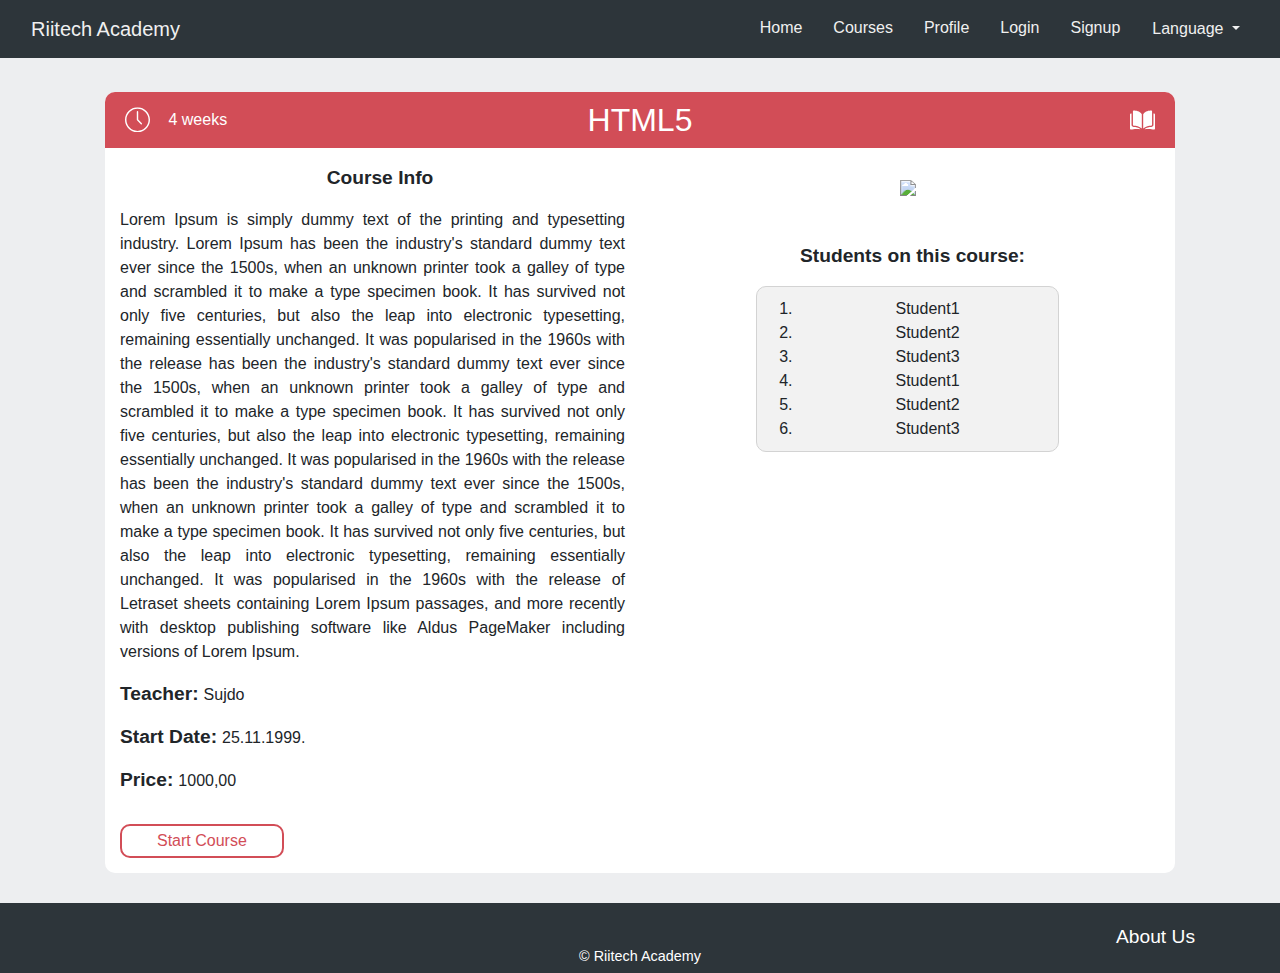
==== course.html @ ed4975ee "Finished single course page" ====
<!DOCTYPE html>
<html lang="en">

<head>
    <meta charset="UTF-8">
    <meta name="viewport" content="width=device-width, initial-scale=1.0">
    <meta http-equiv="X-UA-Compatible" content="ie=edge">
    <link rel="stylesheet" href="css/bootstrap.min.css">
    <link rel="stylesheet" href="css/main.css">
    <title>Riitech Academy </title>
</head>

<body>
    <div id="main-container">

        <header id="header">

            <nav class="navbar navbar-expand-lg fixed-top navigation" id="nav-main">
                <div class="container">
                    <a class="navbar-brand" href="#">Riitech Academy</a>
                    <button class="navbar-toggler collapsed float-right" type="button" data-toggle="collapse" data-target="#navbarToggler" aria-controls="navbarToggler"
                        aria-expanded="false" aria-label="Toggle navigation">
                        <span class="hamburger-menu"></span>
                        <span class="hamburger-menu"></span>
                        <span class="hamburger-menu"></span>
                    </button>
                    <div class="collapse navbar-collapse" id="navbarToggler">
                        <ul class="navbar-nav ml-auto">
                            <li class="nav-item">
                                <a class="nav-link" href="#">Home
                                    <span class="sr-only">(current)</span>
                                </a>
                            </li>
                            <li class="nav-item">
                                <a class="nav-link" href="#">Courses</a>
                            </li>
                            <li class="nav-item">
                                <a class="nav-link" href="#">Profile</a>
                            </li>
                            <hr class="nav-divider" />
                            <li class="nav-item">
                                <a class="nav-link nav-button" href="#">Login</a>
                            </li>
                            <li class="nav-item">
                                <a class="nav-link nav-button" href="#">Signup</a>
                            </li>
                            <hr class="nav-divider" />
                            <li class="nav-item">
                                <div class="dropdown text-center">
                                    <a class="dropdown-toggle nav-link btn" id="dropdownMenuButton" data-toggle="dropdown" aria-haspopup="true" aria-expanded="false">
                                        Language
                                    </a>
                                    <div class="dropdown-menu dropdown-language text-center" aria-labelledby="dropdownMenuButton">
                                        <a class="dropdown-item language language-sr" href="#">Srpski</a>
                                        <a class="dropdown-item language language-en" href="#">English</a>
                                    </div>
                                </div>
                            </li>
                        </ul>
                    </div>
                </div>
            </nav>

        </header>




        <main id="body" class="container">
            <section class="courses">
                <div class="container text-center">
                    <h1 class="text-center pb-3">Courses</h1>

                    <div class="course course-type-html">
                        <div class="course-card">
                            <header class="course-header container-fluid">
                                <div class="time-container">
                                    <img class="time mr-1" src="img/clock.svg" alt="">
                                    <span class="align-middle">4 weeks</span>
                                </div>
                                <h2 class="text-center m-0 py-1 d-none d-sm-none d-md-block">HTML5</h2>
                                <img class="book" src="img/book.svg" alt="">
                            </header>

                            <h2 class="text-center m-0 py-1 d-md-none">HTML5</h2>
                            <div class="row course-card-body">
                                <div class="col-lg-6 course-logo">
                                    <img src="img/html5.svg" class="py-3" />

                                    <div class="studentList">
                                        <span>Students on this course:</span>
                                        <div class="course-student-list-info">
                                            <ol>
                                                <li>Student1</li>
                                                <li>Student2</li>
                                                <li>Student3</li>
                                                <li>Student1</li>
                                                <li>Student2</li>
                                                <li>Student3</li>
                                    
                                            </ol>
                                        </div>
                                    </div>
                                </div>
                                <div class="col-lg-6 course-description">
                                    <span>Course Info</span>
                                    <p class="text-justify paddingParagraph">Lorem Ipsum is simply dummy text of the printing and typesetting industry. Lorem Ipsum
                                        has been the industry's standard dummy text ever since the 1500s, when an unknown
                                        printer took a galley of type and scrambled it to make a type specimen book. It has
                                        survived not only five centuries, but also the leap into electronic typesetting,
                                        remaining essentially unchanged. It was popularised in the 1960s with the release
                                        has been the industry's standard dummy text ever since the 1500s, when an unknown
                                        printer took a galley of type and scrambled it to make a type specimen book. It has
                                        survived not only five centuries, but also the leap into electronic typesetting,
                                        remaining essentially unchanged. It was popularised in the 1960s with the release
                                        has been the industry's standard dummy text ever since the 1500s, when an unknown
                                        printer took a galley of type and scrambled it to make a type specimen book. It has
                                        survived not only five centuries, but also the leap into electronic typesetting,
                                        remaining essentially unchanged. It was popularised in the 1960s with the release
                                        of Letraset sheets containing Lorem Ipsum passages, and more recently with desktop
                                        publishing software like Aldus PageMaker including versions of Lorem Ipsum.</p>
                                    <div class="row courseTeacherText">
                                        <span>Teacher:</span>
                                        <p class="marginParagraphCancel">Sujdo</p>
                                    </div>
                                    <div class="row courseTeacherText">
                                        <span>Start Date:</span>
                                        <p class="marginParagraphCancel">25.11.1999.</p>
                                    </div>
                                    <div class="row courseTeacherText">
                                            <span>Price:</span>
                                            <p class="marginParagraphCancel">1000,00</p>
                                        </div>
                                </div>
                            </div>
                            <footer class="single-course-footer">
                                <a href="#" class="btn-details">Start Course</a>

                            </footer>
                        </div>
                    </div>


                </div>
            </section>
        </main>
        <footer id="footer">
            <div class="container">
                <div class="row">
                    <div class="col-6">
                        <ul class="social-networks">
                            <li>
                                <a href="#" class="social-link">
                                    <i class="fa fa-facebook-official" aria-hidden="true"></i>
                                </a>
                            </li>
                            <li>
                                <a href="#" class="social-link">
                                    <i class="fa fa-youtube-play" aria-hidden="true"></i>
                                </a>
                            </li>
                            <li>
                                <a href="#" class="social-link">
                                    <i class="fa fa-instagram" aria-hidden="true"></i>
                                </a>
                            </li>
                        </ul>
                    </div>
                    <div class="col-6 text-right align-self-center">
                        <a href="#" class="about-link">About Us</a>
                    </div>
                </div>
                <p class="text-center copyright m-0">&copy; Riitech Academy</p>
            </div>
        </footer>
    </div>


    <script src="https://code.jquery.com/jquery-3.2.1.slim.min.js" integrity="sha384-KJ3o2DKtIkvYIK3UENzmM7KCkRr/rE9/Qpg6aAZGJwFDMVNA/GpGFF93hXpG5KkN"
        crossorigin="anonymous"></script>
    <script src="https://cdnjs.cloudflare.com/ajax/libs/popper.js/1.12.3/umd/popper.min.js" integrity="sha384-vFJXuSJphROIrBnz7yo7oB41mKfc8JzQZiCq4NCceLEaO4IHwicKwpJf9c9IpFgh"
        crossorigin="anonymous"></script>
    <script src="https://use.fontawesome.com/7ef7f39f18.js"></script>
    <script src="js/bootstrap.min.js"></script>
</body>

</html>
---- css/main.css ----
#nav-main a:focus {
  outline: none !important; }

html,
body {
  margin: 0;
  padding: 0;
  height: 100%;
  background-color: #EDEEF0; }

#main-container {
  min-height: 100%;
  position: relative; }

#body {
  padding: 20px;
  padding-bottom: 70px;
  /* Height of the footer */ }

#footer {
  position: absolute;
  bottom: 0;
  width: 100%;
  height: 70px;
  /* Height of the footer */
  background: #6cf; }

@media (min-width: 1200px) {
  #nav-main > .container {
    max-width: 1350px; } }

.course {
  background-color: #fff;
  border-radius: 10px;
  margin-bottom: 30px;
  overflow: hidden;
  transition: box-shadow .4s; }

.course-card {
  padding-bottom: 15px; }

.course:hover {
  box-shadow: 0px 3px 12px 0px rgba(0, 0, 0, 0.55); }

.course-header {
  height: 56px;
  position: relative;
  margin-bottom: 16px;
  align-items: center;
  padding: 5px 20px;
  color: #fff; }
  .course-header .time, .course-header .book {
    width: 25px; }

.course-card-body {
  padding: 0 15px; }

.course-type-html .course-header {
  background: #D24D57; }
.course-type-html .btn-details {
  color: #D24D57 !important; }
.course-type-html .tags {
  color: #D24D57 !important; }
.course-type-html .btn-details {
  border-color: #D24D57; }

.course-type-css .course-header {
  background: #2196F3; }
.course-type-css .btn-details {
  color: #2196F3 !important; }
.course-type-css .tags {
  color: #2196F3 !important; }
.course-type-css .btn-details {
  border-color: #2196F3; }

.course-type-js .course-header {
  background: #F9A825; }
.course-type-js .btn-details {
  color: #F9A825 !important; }
.course-type-js .tags {
  color: #F9A825 !important; }
.course-type-js .btn-details {
  border-color: #F9A825; }

.time-container {
  position: absolute;
  left: 20px;
  top: 50%;
  transform: translateY(-50%); }

.book {
  position: absolute;
  right: 20px;
  top: 50%;
  transform: translateY(-50%); }

.course-logo img {
  width: 200px; }

.course-footer {
  width: 100%;
  display: flex;
  justify-content: space-between;
  padding: 0 15px; }

@media (min-width: 992px) {
  .course:nth-child(even) .course-card-body,
  .course:nth-child(odd) .course-footer {
    flex-direction: row-reverse; } }

.tag {
  vertical-align: middle; }
  .tag:not(:last-child) {
    margin-right: 20px; }

@media (max-width: 767px) {
  .course-footer {
    flex-direction: column; }

  .btn-details {
    align-self: center;
    width: 120px;
    margin-bottom: 15px; } }
#footer {
  display: flex;
  align-items: center;
  background-color: #2D353A;
  color: white; }

.social-networks {
  display: flex;
  list-style: none;
  margin: 0;
  padding: 0; }

.social-link {
  font-size: 1.5em;
  margin-right: 15px;
  color: #fff; }

.about-link {
  font-size: 0.9em;
  color: #fff !important;
  text-decoration: none !important; }

.copyright {
  position: absolute;
  bottom: 0;
  left: 50%;
  transform: translateX(-50%);
  font-size: 0.7em;
  padding-bottom: 5px; }

@media (min-width: 768px) {
  .social-link {
    font-size: 1.8em; }

  .about-link {
    font-size: 1.2em; }

  .copyright {
    font-size: 0.9em; } }
.calendar {
  width: 90%; }
  @media (max-width: 992px) {
    .calendar {
      width: 70%; } }
  @media (max-width: 414px) {
    .calendar {
      width: 90%; } }

.profileImage {
  width: 70%; }
  @media (max-width: 992px) {
    .profileImage {
      width: 50%; } }
  @media (max-width: 414px) {
    .profileImage {
      width: 70%; } }

.profileBackground {
  background-color: #EDEEF0; }

.margin-remove {
  margin-left: 15px;
  margin-right: 15px; }

.profile-info-centar {
  margin-left: 15px;
  margin-right: 15px;
  display: flex;
  justify-content: center; }

.progressWidth {
  width: 95%;
  margin: 0 auto; }

.courseContent {
  width: 100%;
  padding-bottom: 20px;
  margin-top: 20px; }

.courseContent span {
  font-weight: bold;
  font-size: 1.2em; }

.courseTitle {
  margin-bottom: 0px;
  padding: 5px 5px; }

.profileCourseBtn {
  border: 1px solid #8a8a8a;
  width: 120px;
  background-color: #f4f4f4;
  color: #333232;
  margin-right: 15px; }

.profileCourseBtn:hover {
  background-color: #9b9999;
  color: white; }

.cardMarginTop {
  margin-top: 35px; }

.text-profile {
  margin-bottom: 35px;
  padding-top: 15px;
  display: flex;
  flex-direction: column;
  justify-content: center;
  align-items: center; }

.text-profile button {
  width: 100px;
  margin: 10px; }

.profile-header {
  padding-top: 25px; }

span {
  padding-left: 10px;
  display: inline-block; }

.student-list-info {
  border: 1px solid lightgray;
  height: 150px;
  border-radius: 10px;
  background-color: #f2f2f2;
  padding-top: 10px;
  padding-bottom: 10px;
  margin-top: 15px;
  overflow-y: scroll; }

.course-list-info {
  border: 1px solid lightgray;
  height: 150px;
  border-radius: 10px;
  background-color: #f2f2f2;
  padding-top: 10px;
  padding-bottom: 10px;
  margin-top: 15px; }

.border-courses {
  background-color: white; }

.course:hover {
  box-shadow: 0px 3px 12px 0px #EDEEF0; }

@media (max-width: 992px) {
  .content-reverse {
    display: flex;
    flex-direction: column-reverse; }

  .content-reverse h1 {
    padding-top: 25px; } }
.profileBody {
  margin-top: 56px;
  padding-top: 30px; }

.course-description span {
  font-weight: bold;
  font-size: 1.2em;
  padding-left: 15px; }

.paddingParagraph {
  padding-top: 15px; }

.marginParagraphCancel {
  align-self: center;
  padding-top: 3px;
  padding-left: 5px; }

.studentList {
  width: 60%;
  margin: 0 auto;
  padding-top: 30px; }

.studentList span {
  font-weight: bold;
  font-size: 1.2em; }

.single-course-footer {
  width: 100%;
  display: flex;
  justify-content: space-between;
  padding: 15px 15px 0px 15px; }

.course-student-list-info {
  border: 1px solid lightgray;
  border-radius: 10px;
  background-color: #f2f2f2;
  padding-top: 10px;
  padding-bottom: 10px;
  margin-top: 15px; }

.course-student-list-info ol {
  margin-bottom: 0px; }

.nav-link {
  text-align: center; }

@media (min-width: 992px) {
  #nav-main li:not(:last-child) {
    margin-right: 15px; } }

#nav-main .dropdown-menu {
  min-width: auto; }

@media (max-width: 991px) {
  .dropdown-language {
    background-color: transparent;
    border: none; }
    .dropdown-language.show {
      display: flex;
      justify-content: center; } }
.language, .language-en, .language-sr {
  background-repeat: no-repeat;
  background-size: 16px;
  background-position: 5px 50%;
  padding-left: 28px;
  width: auto; }

.language-en {
  background-image: url("../img/uk.svg"); }

.language-sr {
  background-image: url("../img/serbia.svg"); }

.nav-divider {
  width: 100%; }

.dropdown {
  color: #F0F0F0; }

.navigation {
  background-color: #2D353A; }
  .navigation .nav-link, .navigation .navbar-brand, .navigation .dropdown-item {
    color: #F0F0F0; }
  @media (min-width: 992px) {
    .navigation .language, .navigation .language-en, .navigation .language-sr {
      color: #2D353A; } }

#header .carousel {
  margin-top: 56px;
  height: 200px; }
  @media (min-width: 360px) {
    #header .carousel {
      height: 300px; } }
  @media (min-width: 120px) {
    #header .carousel {
      height: 400px; } }
#header .carousel-inner {
  height: 100%; }
#header .carousel-item {
  height: 100%;
  background-size: cover;
  background-position: center; }
  #header .carousel-item:nth-child(1) {
    background-image: url("https://www.planwallpaper.com/static/images/4-Nature-Wallpapers-2014-1_cDEviqY.jpg"); }
  #header .carousel-item:nth-child(2) {
    background-image: url("https://wallpaperscraft.com/image/yosemite_national_park_lake_rocks_mountains_autumn_nature_96336_3840x1200.jpg"); }
  #header .carousel-item:nth-child(3) {
    background-image: url("https://static.pexels.com/photos/259526/pexels-photo-259526.jpeg"); }

.hamburger-menu {
  transition: all .2s;
  width: 30px;
  height: 3px;
  border-radius: 10px;
  background-color: #fff;
  display: block; }
  .hamburger-menu:not(:first-child) {
    margin-top: 5px; }
  .hamburger-menu:first-child {
    transform: translateX(4.4px) rotate(45deg);
    transform-origin: 10% 10%; }
  .hamburger-menu:nth-child(2) {
    opacity: 0; }
  .hamburger-menu:nth-child(3) {
    transform: translateX(4.4px) rotate(-45deg);
    transform-origin: 10% 90%; }

#nav-main button.navbar-toggler {
  border-color: #fff;
  height: 40px;
  outline: none !important; }
#nav-main .navbar-toggler.collapsed {
  border-color: #e4e4e4; }
  #nav-main .navbar-toggler.collapsed .hamburger-menu {
    background-color: #e4e4e4; }
    #nav-main .navbar-toggler.collapsed .hamburger-menu:first-child {
      transform: translateX(0) rotate(0); }
    #nav-main .navbar-toggler.collapsed .hamburger-menu:nth-child(2) {
      opacity: 1; }
    #nav-main .navbar-toggler.collapsed .hamburger-menu:nth-child(3) {
      transform: translateX(0) rotate(0); }

.btn-details {
  border-width: 2px;
  border-style: solid;
  border-radius: 10px;
  padding: 3px 35px;
  text-decoration: none !important; }

/*# sourceMappingURL=main.css.map */
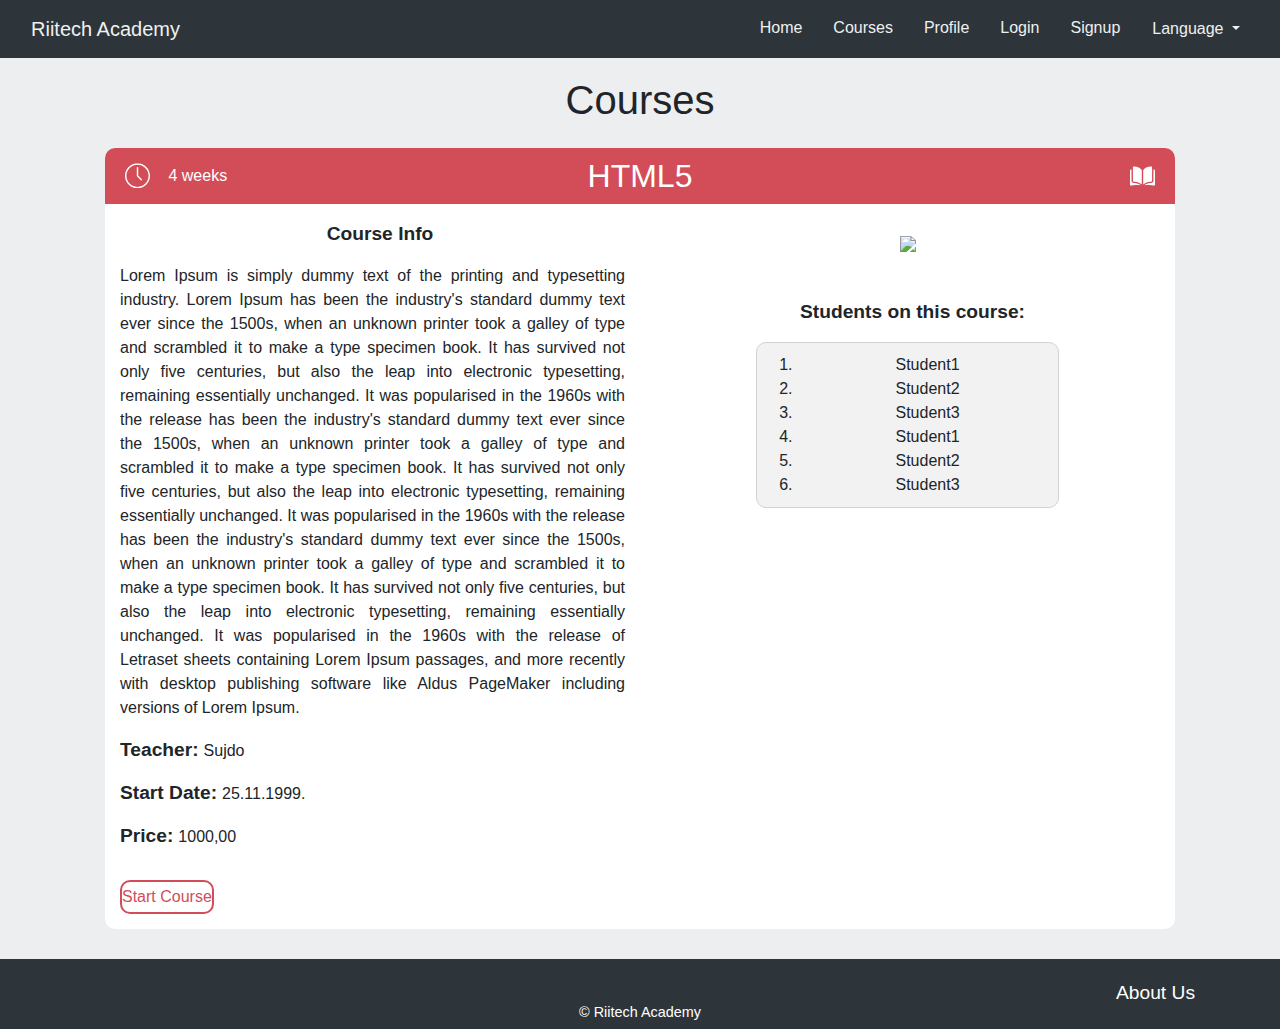
==== commit da8967e7: "ispravljene greske kod course stranice i skinut padding sa dugmeta" ====
--- a/course.html
+++ b/course.html
@@ -66,7 +66,7 @@
 
 
 
-        <main id="body" class="container">
+        <main id="body" class="profileBody container">
             <section class="courses">
                 <div class="container text-center">
                     <h1 class="text-center pb-3">Courses</h1>
--- a/css/main.css
+++ b/css/main.css
@@ -419,7 +419,7 @@
   border-width: 2px;
   border-style: solid;
   border-radius: 10px;
-  padding: 3px 35px;
+  padding: 3px 0px;
   text-decoration: none !important; }
 
 /*# sourceMappingURL=main.css.map */
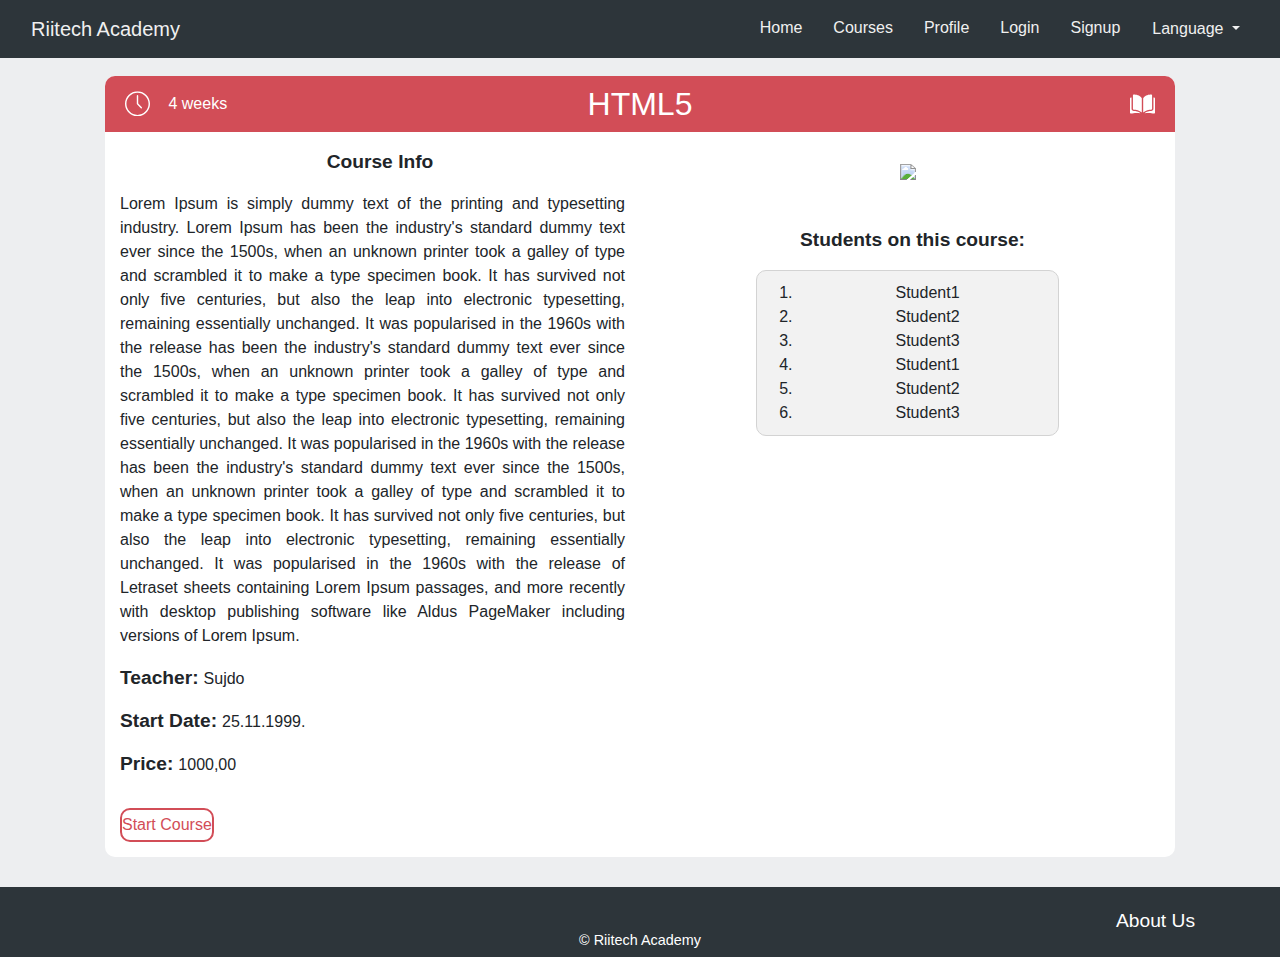
==== commit 36670358: "Merge pull request #6 from draganamitrovic/development" ====
--- a/course.html
+++ b/course.html
@@ -69,7 +69,6 @@
         <main id="body" class="profileBody container">
             <section class="courses">
                 <div class="container text-center">
-                    <h1 class="text-center pb-3">Courses</h1>
 
                     <div class="course course-type-html">
                         <div class="course-card">
@@ -84,24 +83,7 @@
 
                             <h2 class="text-center m-0 py-1 d-md-none">HTML5</h2>
                             <div class="row course-card-body">
-                                <div class="col-lg-6 course-logo">
-                                    <img src="img/html5.svg" class="py-3" />
-
-                                    <div class="studentList">
-                                        <span>Students on this course:</span>
-                                        <div class="course-student-list-info">
-                                            <ol>
-                                                <li>Student1</li>
-                                                <li>Student2</li>
-                                                <li>Student3</li>
-                                                <li>Student1</li>
-                                                <li>Student2</li>
-                                                <li>Student3</li>
-                                    
-                                            </ol>
-                                        </div>
-                                    </div>
-                                </div>
+                              
                                 <div class="col-lg-6 course-description">
                                     <span>Course Info</span>
                                     <p class="text-justify paddingParagraph">Lorem Ipsum is simply dummy text of the printing and typesetting industry. Lorem Ipsum
@@ -131,6 +113,24 @@
                                             <span>Price:</span>
                                             <p class="marginParagraphCancel">1000,00</p>
                                         </div>
+                                </div>
+                                <div class="col-lg-6 course-logo">
+                                    <img src="img/html5.svg" class="py-3" />
+
+                                    <div class="studentList">
+                                        <span>Students on this course:</span>
+                                        <div class="course-student-list-info">
+                                            <ol>
+                                                <li>Student1</li>
+                                                <li>Student2</li>
+                                                <li>Student3</li>
+                                                <li>Student1</li>
+                                                <li>Student2</li>
+                                                <li>Student3</li>
+                                    
+                                            </ol>
+                                        </div>
+                                    </div>
                                 </div>
                             </div>
                             <footer class="single-course-footer">
--- a/css/main.css
+++ b/css/main.css
@@ -360,27 +360,25 @@
     .navigation .language, .navigation .language-en, .navigation .language-sr {
       color: #2D353A; } }
 
-#header .carousel {
+.carousel {
   margin-top: 56px;
   height: 200px; }
   @media (min-width: 360px) {
-    #header .carousel {
+    .carousel {
       height: 300px; } }
   @media (min-width: 120px) {
-    #header .carousel {
+    .carousel {
       height: 400px; } }
-#header .carousel-inner {
+
+.carousel-inner {
   height: 100%; }
-#header .carousel-item {
-  height: 100%;
-  background-size: cover;
-  background-position: center; }
-  #header .carousel-item:nth-child(1) {
-    background-image: url("https://www.planwallpaper.com/static/images/4-Nature-Wallpapers-2014-1_cDEviqY.jpg"); }
-  #header .carousel-item:nth-child(2) {
-    background-image: url("https://wallpaperscraft.com/image/yosemite_national_park_lake_rocks_mountains_autumn_nature_96336_3840x1200.jpg"); }
-  #header .carousel-item:nth-child(3) {
-    background-image: url("https://static.pexels.com/photos/259526/pexels-photo-259526.jpeg"); }
+
+.carousel-item {
+  width: 100%; }
+
+.carousel-item > img {
+  max-width: 100%;
+  width: 100%; }
 
 .hamburger-menu {
   transition: all .2s;
